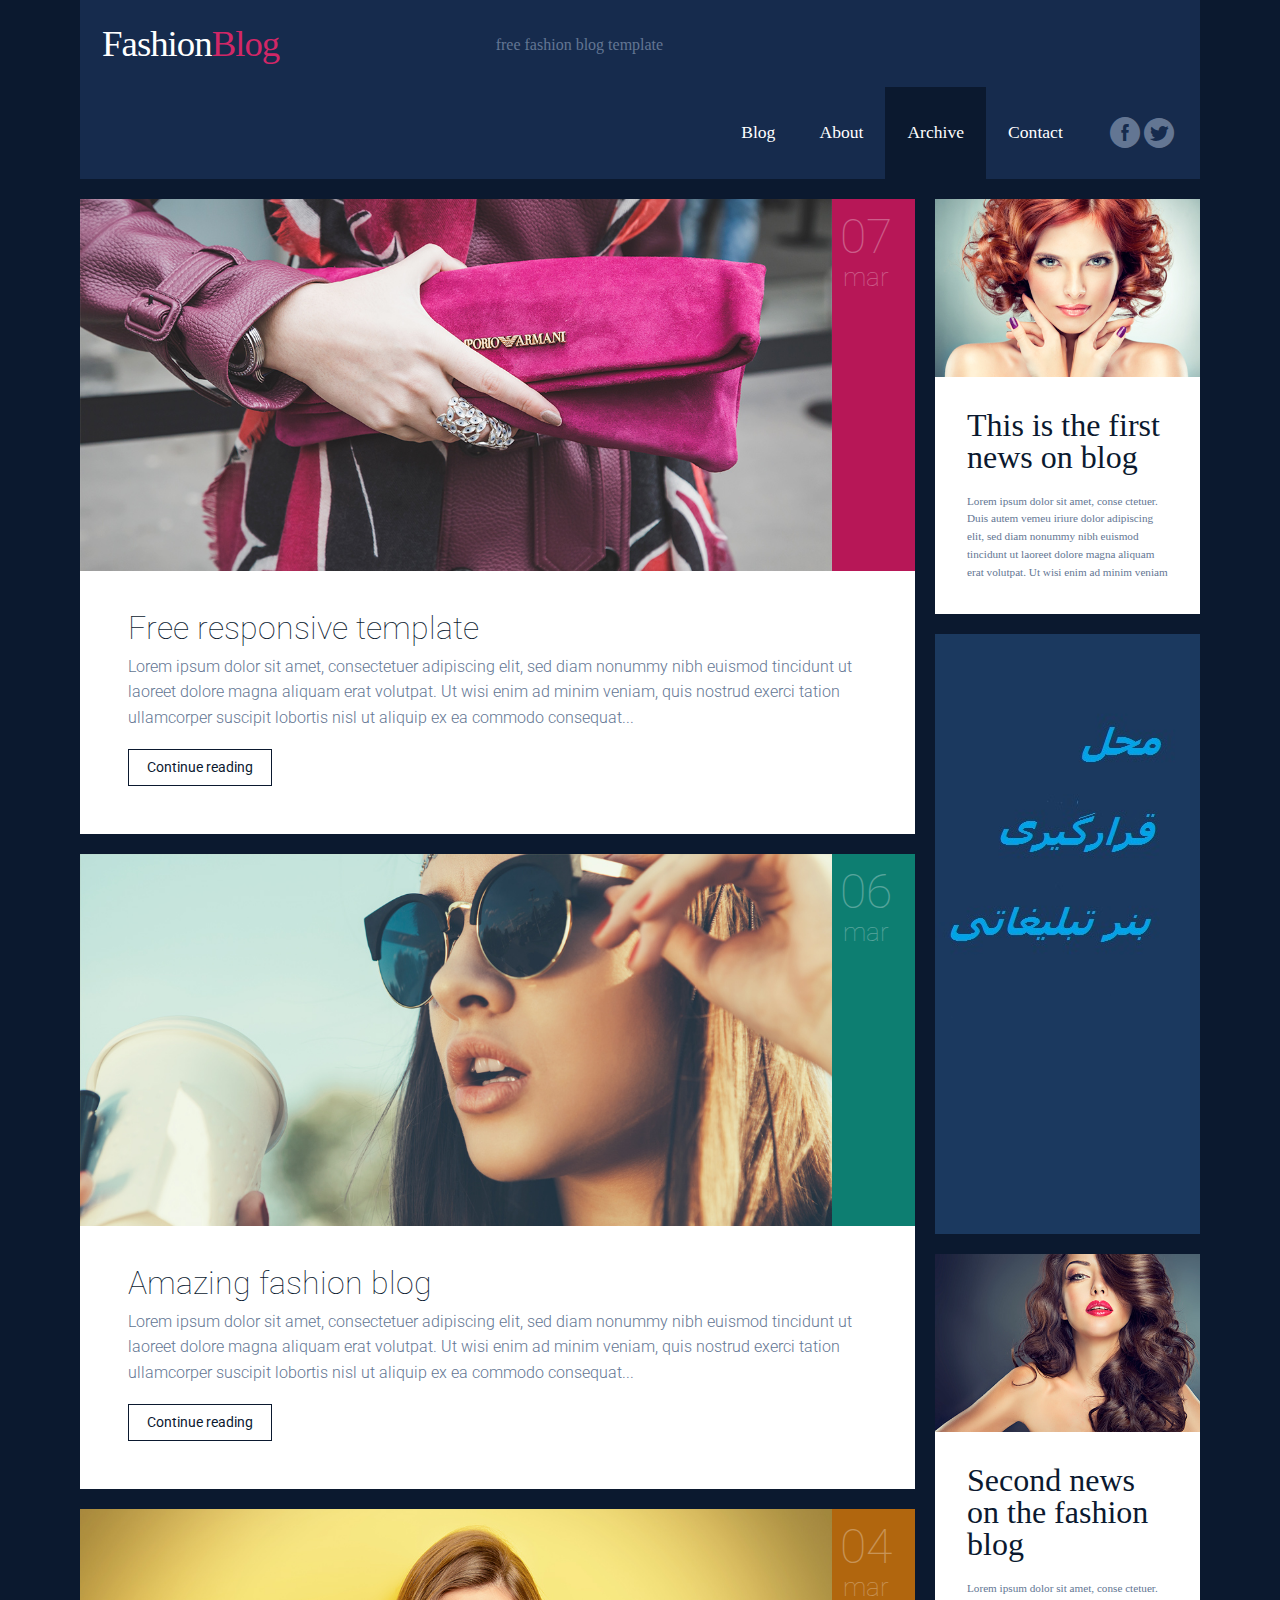
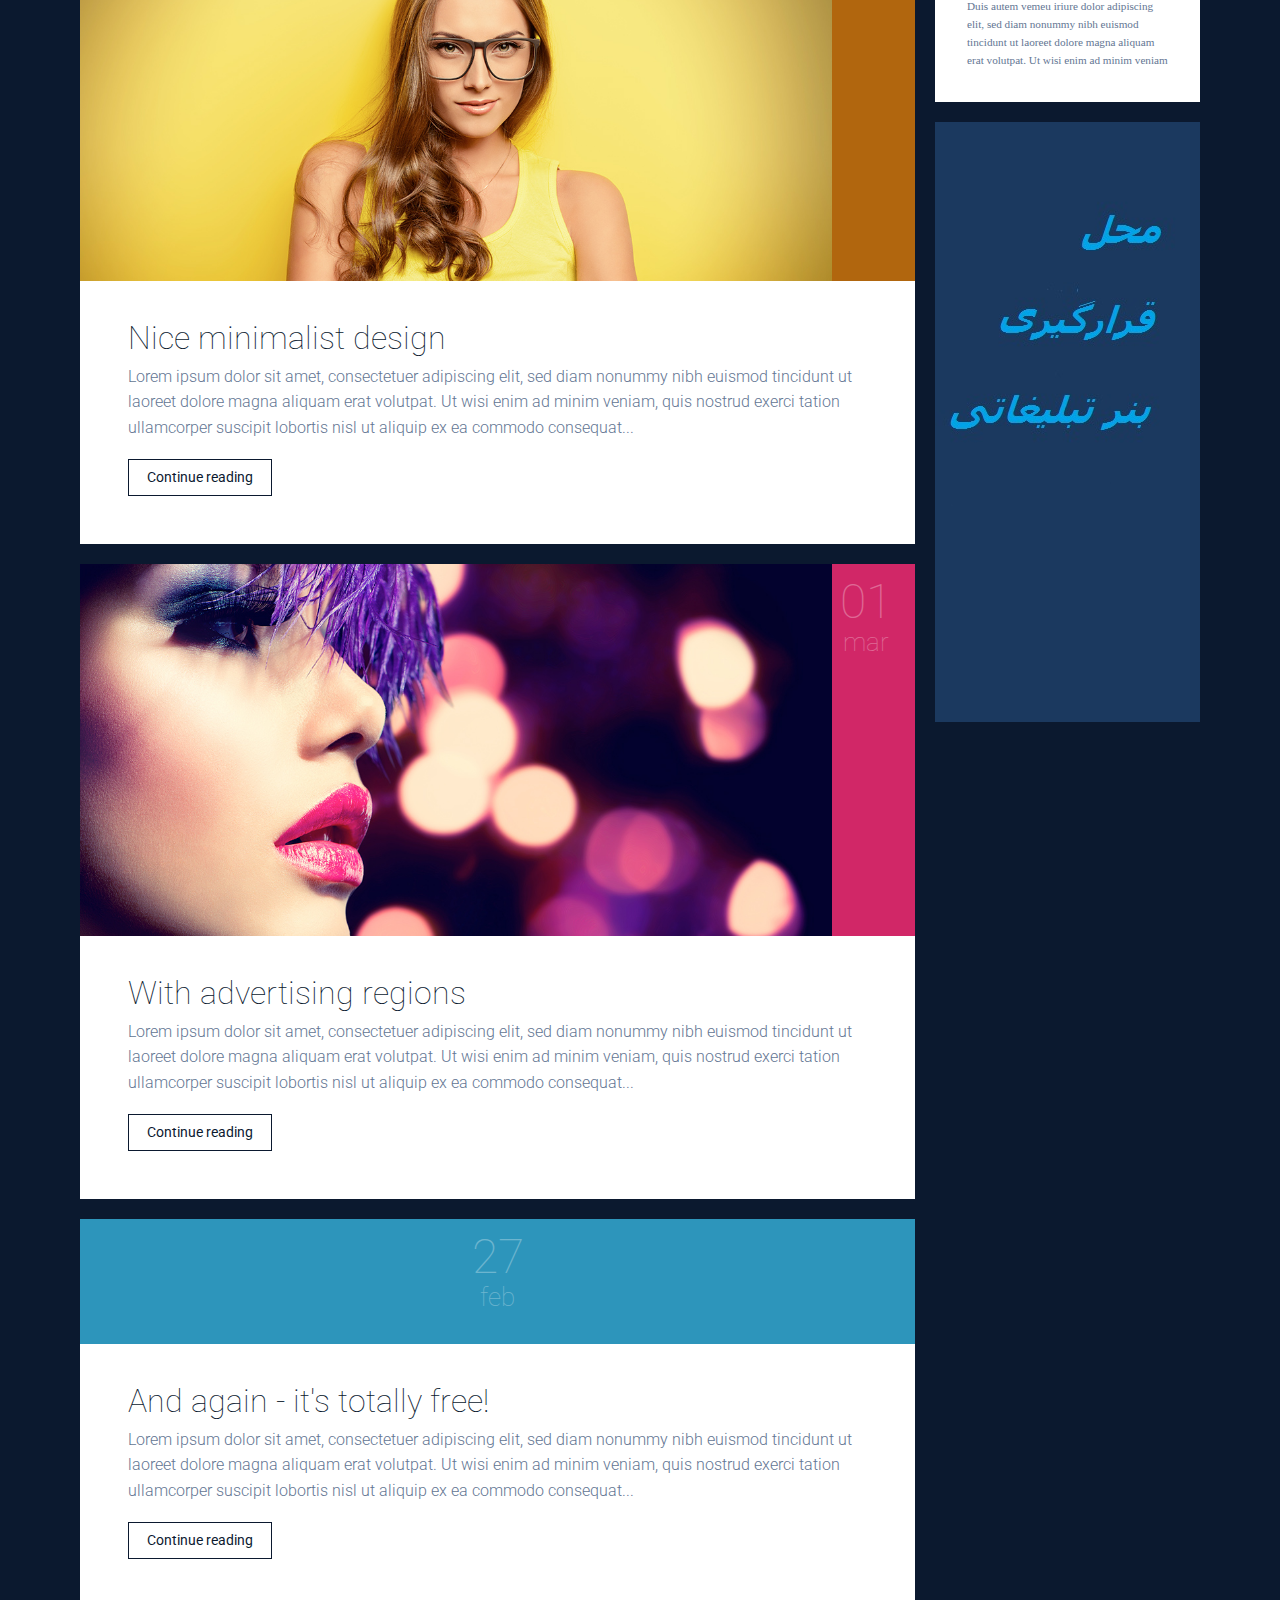
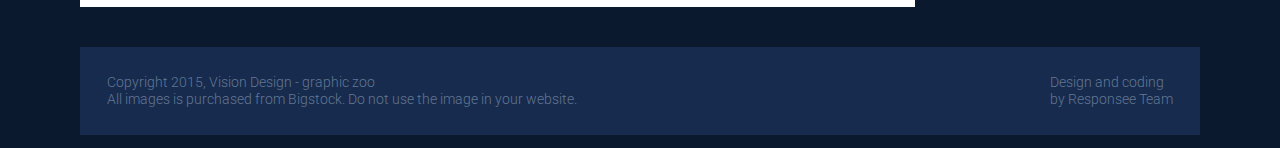
==== archive.html @ ba0a3de8 "commit" ====
<!DOCTYPE html>
<html lang="en-US">
   <head>
      <meta charset="UTF-8">
      <meta name="viewport" content="width=device-width" />
      <title>Fashion is our passion | Post Archive
      </title>
      <meta name="description" content="Download free amazing responsive Fashion Blog template."/>
      <meta name="keywords" content="free, responsive, blog, fashion"/>
      <link rel="stylesheet" href="css/components.css">
      <link rel="stylesheet" href="css/responsee.css">
      <!-- CUSTOM STYLE -->       
      <link href='http://fonts.googleapis.com/css?family=Roboto:400,100,300,700&subset=latin,latin-ext' rel='stylesheet' type='text/css'>
      <link rel="stylesheet" href="css/template-style.css">
      <script type="text/javascript" src="js/jquery-1.8.3.min.js"></script>
      <script type="text/javascript" src="js/jquery-ui.min.js"></script>    
      <script type="text/javascript" src="js/modernizr.js"></script>
      <script type="text/javascript" src="js/responsee.js"></script>         
      <!--[if lt IE 9]> 
      <script src="http://html5shiv.googlecode.com/svn/trunk/html5.js"></script> 
      <![endif]-->          
   </head>
   <body class="size-1140">
      <!-- TOP NAV WITH LOGO -->          
      <header class="margin-bottom">
         <div class="line">
            <nav>
               <div class="top-nav">
                  <p class="nav-text"></p>
                  <a class="logo" href="index.html">            
                  Fashion<span>Blog</span>
                  </a>            
                  <h1>free fashion blog template</h1>
                  <ul class="top-ul right">
                     <li>            
                        <a href="index.html">Blog</a>            
                     </li>
                     <li>            
                        <a href="about.html">About</a>            
                     </li>
                     <li>            
                        <a href="archive.html">Archive</a>            
                     </li>
                     <li>            
                        <a href="contact.html">Contact</a>            
                     </li>
                     <div class="social right">	           
                        <a target="_blank" href="https://www.facebook.com/myresponsee">
                        <i class="icon-facebook_circle icon2x"></i>
                        </a>          
                        <a target="_blank" href="https://twitter.com/MyResponsee">
                        <i class="icon-twitter_circle icon2x"></i>
                        </a>          
                     </div>
                  </ul>
               </div>
            </nav>
         </div>
      </header>
      <!-- MAIN SECTION -->                  
      <section id="article-section" class="line archive">
         <div class="margin">
            <!-- ARTICLES -->             
            <div class="s-12 l-9">
            
               <!-- ARTICLE 1 -->               
               <article class="margin-bottom">
                  <div class="post-1 line">
                     <!-- image -->                 
                     <div class="s-12 l-11 post-image">                   
                        <a href="post-1.html"><img src="img/post1-big.jpg" alt="Fashion"></a>              
                     </div>
                     <!-- date -->                 
                     <div class="s-12 l-1 post-date">
                        <p class="date">07</p>
                        <p class="month">mar</p>
                     </div>
                  </div>
                  <!-- text -->                 
                  <div class="post-text">
                     <a href="post-1.html">
                        <h2>Free responsive template</h2>
                     </a>
                     <p>
                        Lorem ipsum dolor sit amet, consectetuer adipiscing elit, sed diam nonummy nibh euismod tincidunt ut laoreet dolore magna 
                        aliquam erat volutpat. Ut wisi enim ad minim veniam, quis nostrud exerci tation ullamcorper suscipit lobortis nisl ut aliquip 
                        ex ea commodo consequat...
                     </p>
                     <a class="continue-reading" href="post-1.html">Continue reading</a>
                  </div>
               </article>
               
               <!-- ARTICLE 2 -->               
               <article class="margin-bottom">
                  <div class="post-2 line">
                     <!-- image -->                 
                     <div class="s-12 l-11 post-image">                   
                        <a href="post-2.html"><img src="img/post2-big.jpg" alt="Fashion"></a>              
                     </div>
                     <!-- date -->                 
                     <div class="s-12 l-1 post-date">
                        <p class="date">06</p>
                        <p class="month">mar</p>
                     </div>
                  </div>
                  <!-- text -->                 
                  <div class="post-text">
                     <a href="post-2.html">
                        <h2>Amazing fashion blog</h2>
                     </a>
                     <p>
                        Lorem ipsum dolor sit amet, consectetuer adipiscing elit, sed diam nonummy nibh euismod tincidunt ut laoreet dolore magna 
                        aliquam erat volutpat. Ut wisi enim ad minim veniam, quis nostrud exerci tation ullamcorper suscipit lobortis nisl ut aliquip 
                        ex ea commodo consequat... 
                     </p>
                     <a class="continue-reading" href="post-2.html">Continue reading</a>
                  </div>
               </article>
               
               <!-- ARTICLE 3 -->               
               <article class="margin-bottom">
                  <div class="post-3 line">
                     <!-- image -->                 
                     <div class="s-12 l-11 post-image">                   
                        <a href="post-3.html"><img src="img/post3-big.jpg" alt="Fashion"></a>              
                     </div>
                     <!-- date -->                 
                     <div class="s-12 l-1 post-date">
                        <p class="date">04</p>
                        <p class="month">mar</p>
                     </div>
                  </div>
                  <!-- text -->                 
                  <div class="post-text">
                     <a href="post-3.html">
                        <h2>Nice minimalist design</h2>
                     </a>
                     <p>
                        Lorem ipsum dolor sit amet, consectetuer adipiscing elit, sed diam nonummy nibh euismod tincidunt ut laoreet dolore magna 
                        aliquam erat volutpat. Ut wisi enim ad minim veniam, quis nostrud exerci tation ullamcorper suscipit lobortis nisl ut aliquip 
                        ex ea commodo consequat...
                     </p>
                     <a class="continue-reading" href="post-3.html">Continue reading</a>
                  </div>
               </article>
               
               <!-- ARTICLE 4 -->               
               <article class="margin-bottom">
                  <div class="post-4 line">
                     <!-- image -->                 
                     <div class="s-12 l-11 post-image">                   
                        <a href="post-4.html"><img src="img/post4-big.jpg" alt="Fashion"></a>              
                     </div>
                     <!-- date -->                 
                     <div class="s-12 l-1 post-date">
                        <p class="date">01</p>
                        <p class="month">mar</p>
                     </div>
                  </div>
                  <!-- text -->                 
                  <div class="post-text">
                     <a href="post-4.html">
                        <h2>With advertising regions</h2>
                     </a>
                     <p>
                        Lorem ipsum dolor sit amet, consectetuer adipiscing elit, sed diam nonummy nibh euismod tincidunt ut laoreet dolore magna 
                        aliquam erat volutpat. Ut wisi enim ad minim veniam, quis nostrud exerci tation ullamcorper suscipit lobortis nisl ut aliquip 
                        ex ea commodo consequat...
                     </p>
                     <a class="continue-reading" href="post-4.html">Continue reading</a>
                  </div>
               </article>
               
               <!-- ARTICLE 5 -->               
               <article class="margin-bottom">
                  <div class="post-5 line">
                     <!-- date -->                 
                     <div class="s-12 post-date">
                        <p class="date">27</p>
                        <p class="month">feb</p>
                     </div>
                  </div>
                  <!-- text -->                 
                  <div class="post-text">
                     <a href="post-5.html">
                        <h2>And again - it's totally free!</h2>
                     </a>
                     <p>
                        Lorem ipsum dolor sit amet, consectetuer adipiscing elit, sed diam nonummy nibh euismod tincidunt ut laoreet dolore magna 
                        aliquam erat volutpat. Ut wisi enim ad minim veniam, quis nostrud exerci tation ullamcorper suscipit lobortis nisl ut aliquip 
                        ex ea commodo consequat...
                     </p>
                     <a class="continue-reading" href="post-5.html">Continue reading</a>
                  </div>
               </article>
            </div>
            <!-- SIDEBAR -->             
            <div class="s-12 l-3">
               <aside>
                  <!-- NEWS 1 -->           
                  <img src="img/news1.jpg" alt="News 1">          
                  <div class="aside-block margin-bottom">
                     <h3>This is the first news on blog</h3>
                     <p>Lorem ipsum dolor sit amet, conse ctetuer. Duis autem vemeu iriure dolor adipiscing elit, sed diam nonummy nibh euismod tincidunt ut laoreet dolore magna aliquam erat volutpat. Ut wisi enim ad minim veniam</p>
                  </div>
                  <!-- AD REGION -->         
                  <div class="advertising margin-bottom">
                     <img src="img/banner.jpg" alt="ad banner">          
                  </div>
                  <!-- NEWS 2 -->           
                  <img src="img/news2.jpg" alt="News 2">          
                  <div class="aside-block margin-bottom">
                     <h3>Second news on the fashion blog</h3>
                     <p>Lorem ipsum dolor sit amet, conse ctetuer. Duis autem vemeu iriure dolor adipiscing elit, sed diam nonummy nibh euismod tincidunt ut laoreet dolore magna aliquam erat volutpat. Ut wisi enim ad minim veniam</p>
                  </div>
                  <!-- AD REGION -->         
                  <div class="advertising margin-bottom">
                     <img src="img/banner.jpg" alt="ad banner">          
                  </div>
               </aside>
            </div>
         </div>
      </section>
      <!-- FOOTER -->       
      <div class="line">
         <footer>
            <div class="s-12 l-8">
               <p>
                  Copyright 2015, Vision Design - graphic zoo<br>
                  All images is purchased from Bigstock. Do not use the image in your website.
               </p>
            </div>
            <div class="s-12 l-4">		                            
               <a class="right" href="http://www.myresponsee.com" title="Responsive framework">Design and coding<br>
               by Responsee Team
               </a>                       
            </div>
         </footer>
      </div>
   </body>
</html>
---- css/components.css ----
/* Custom forms */
form.customform input, form.customform select, form.customform textarea, form.customform button {
 font-size:0.9em;
 font-family:inherit;
 margin-bottom:1.25em;
} 
form.customform input, form.customform select {height: 2.7em;}
form.customform input, form.customform textarea, form.customform select { 
 background: none repeat scroll 0 0 #F5F5F5;
 transition: background 0.20s linear 0s;
 -o-transition: background 0.20s linear 0s;
 -ms-transition: background 0.20s linear 0s;
 -moz-transition: background 0.20s linear 0s;
 -webkit-transition: background 0.20s linear 0s;
}
form.customform input:hover, form.customform textarea:hover, form.customform select:hover, form.customform input:focus, form.customform textarea:focus, form.customform select:focus {background: none repeat scroll 0 0 #fff;}
form.customform input, form.customform textarea, form.customform select {
 background: none repeat scroll 0 0 #F5F5F5;
 border: 1px solid #E0E0E0;
 padding: 0.625em;
 width: 100%;
}
form.customform input[type="file"] {
 border: 1px solid #E0E0E0;
 height: auto;
 max-height: 2.7em;
 min-height: 2.7em;
 padding: 0.4em;
 width: 100%;
}
form.customform input[type="radio"], form.customform input[type="checkbox"] {
 margin-right: 0.625em;
 width:auto;
 padding:0;
 height:auto;
}
form.customform option {padding: 0.625em;}
form.customform select[multiple="multiple"] {height: auto;}
form.customform button {
 width: 100%;
 background: none repeat scroll 0 0 #444444;
 border: 0 none;
 color: #FFFFFF;
 height: 2.7em;
 padding: 0.625em;
 cursor:pointer;
 width: 100%;
 transition: background 0.20s linear 0s;
 -o-transition: background 0.20s linear 0s;
 -ms-transition: background 0.20s linear 0s;
 -moz-transition: background 0.20s linear 0s;
 -webkit-transition: background 0.20s linear 0s;
}	
form.customform button:hover {background: none repeat scroll 0 0 #666666;}
/* Icon font - MFG labs */
@font-face {
  font-family: 'mfg';
    src: url('../font/mfglabsiconset-webfont.eot');
    src: url('../font/mfglabsiconset-webfont.svg#mfg_labs_iconsetregular') format('svg'),
   		   url('../font/mfglabsiconset-webfont.eot?#iefix') format('embedded-opentype'),
         url('../font/mfglabsiconset-webfont.woff') format('woff'),
         url('../font/mfglabsiconset-webfont.ttf') format('truetype');
    font-weight: normal;
    font-style: normal;
}
i, .icon {
  font-family: 'mfg';
  font-size: 1em;
  font-style: normal;
  font-weight: normal;
  color:#e3e3e3;
}
.icon2x {font-size: 2em;}
.icon3x {font-size: 3em;}
.gradient {
  color: #999999;
  text-shadow: 1px 1px 1px rgba(27, 27, 27, 0.19);
  transition: all 0.1s ease-in-out 0s;
}
.gradient:hover, .gradient .current {
  color: #EEEEEE;
  text-shadow: 0 0 3px rgba(255, 255, 255, 0.25);
}
.icon-cloud:before { content: "\2601"; }
.icon-at:before { content: "\0040"; }
.icon-plus:before { content: "\002B"; }
.icon-minus:before { content: "\2212"; }
.icon-arrow_up:before { content: "\2191"; }
.icon-arrow_down:before { content: "\2193"; }
.icon-arrow_right:before { content: "\2192"; }
.icon-arrow_left:before { content: "\2190"; }
.icon-chevron_down:before { content: "\f004"; }
.icon-chevron_up:before { content: "\f005"; }
.icon-chevron_right:before { content: "\f006"; }
.icon-chevron_left:before { content: "\f007"; }
.icon-reorder:before { content: "\f008"; }
.icon-list:before { content: "\f009"; }
.icon-reorder_square:before { content: "\f00a"; }
.icon-reorder_square_line:before { content: "\f00b"; }
.icon-coverflow:before { content: "\f00c"; }
.icon-coverflow_line:before { content: "\f00d"; }
.icon-pause:before { content: "\f00e"; }
.icon-play:before { content: "\f00f"; }
.icon-step_forward:before { content: "\f010"; }
.icon-step_backward:before { content: "\f011"; }
.icon-fast_forward:before { content: "\f012"; }
.icon-fast_backward:before { content: "\f013"; }
.icon-cloud_upload:before { content: "\f014"; }
.icon-cloud_download:before { content: "\f015"; }
.icon-data_science:before { content: "\f016"; }
.icon-data_science_black:before { content: "\f017"; }
.icon-globe:before { content: "\f018"; }
.icon-globe_black:before { content: "\f019"; }
.icon-math_ico:before { content: "\f01a"; }
.icon-math:before { content: "\f01b"; }
.icon-math_black:before { content: "\f01c"; }
.icon-paperplane_ico:before { content: "\f01d"; }
.icon-paperplane:before { content: "\f01e"; }
.icon-paperplane_black:before { content: "\f01f"; }
.icon-color_balance:before { content: "\f020"; }
.icon-star:before { content: "\2605"; }
.icon-star_half:before { content: "\f022"; }
.icon-star_empty:before { content: "\2606"; }
.icon-star_half_empty:before { content: "\f024"; }
.icon-reload:before { content: "\f025"; }
.icon-heart:before { content: "\2665"; }
.icon-heart_broken:before { content: "\f028"; }
.icon-hashtag:before { content: "\f029"; }
.icon-reply:before { content: "\f02a"; }
.icon-retweet:before { content: "\f02b"; }
.icon-signin:before { content: "\f02c"; }
.icon-signout:before { content: "\f02d"; }
.icon-download:before { content: "\f02e"; }
.icon-upload:before { content: "\f02f"; }
.icon-placepin:before { content: "\f031"; }
.icon-display_screen:before { content: "\f032"; }
.icon-tablet:before { content: "\f033"; }
.icon-smartphone:before { content: "\f034"; }
.icon-connected_object:before { content: "\f035"; }
.icon-lock:before { content: "\F512"; }
.icon-unlock:before { content: "\F513"; }
.icon-camera:before { content: "\F4F7"; }
.icon-isight:before { content: "\f039"; }
.icon-video_camera:before { content: "\f03a"; }
.icon-random:before { content: "\f03b"; }
.icon-message:before { content: "\F4AC"; }
.icon-discussion:before { content: "\f03d"; }
.icon-calendar:before { content: "\F4C5"; }
.icon-ringbell:before { content: "\f03f"; }
.icon-movie:before { content: "\f040"; }
.icon-mail:before { content: "\2709"; }
.icon-pen:before { content: "\270F"; }
.icon-settings:before { content: "\9881"; }
.icon-measure:before { content: "\f044"; }
.icon-vector:before { content: "\f045"; }
.icon-vector_pen:before { content: "\2712"; }
.icon-mute_on:before { content: "\f047"; }
.icon-mute_off:before { content: "\f048"; }
.icon-home:before { content: "\2302"; }
.icon-sheet:before { content: "\f04a"; }
.icon-arrow_big_right:before { content: "\21C9"; }
.icon-arrow_big_left:before { content: "\21C7"; }
.icon-arrow_big_down:before { content: "\21CA"; }
.icon-arrow_big_up:before { content: "\21C8"; }
.icon-dribbble_circle:before { content: "\f04f"; }
.icon-dribbble:before { content: "\f050"; }
.icon-facebook_circle:before { content: "\f051"; }
.icon-facebook:before { content: "\f052"; }
.icon-git_circle_alt:before { content: "\f053"; }
.icon-git_circle:before { content: "\f054"; }
.icon-git:before { content: "\f055"; }
.icon-octopus:before { content: "\f056"; }
.icon-twitter_circle:before { content: "\f057"; }
.icon-twitter:before { content: "\f058"; }
.icon-google_plus_circle:before { content: "\f059"; }
.icon-google_plus:before { content: "\f05a"; }
.icon-linked_in_circle:before { content: "\f05b"; }
.icon-linked_in:before { content: "\f05c"; }
.icon-instagram:before { content: "\f05d"; }
.icon-instagram_circle:before { content: "\f05e"; }
.icon-mfg_icon:before { content: "\f05f"; }
.icon-xing:before { content: "\F532"; }
.icon-xing_circle:before { content: "\F533"; }
.icon-mfg_icon_circle:before { content: "\f060"; }
.icon-user:before { content: "\f061"; }
.icon-user_male:before { content: "\f062"; }
.icon-user_female:before { content: "\f063"; }
.icon-users:before { content: "\f064"; }
.icon-file_open:before { content: "\F4C2"; }
.icon-file_close:before { content: "\f067"; }
.icon-file_alt:before { content: "\f068"; }
.icon-file_close_alt:before { content: "\f069"; }
.icon-attachment:before { content: "\f06a"; }
.icon-check:before { content: "\2713"; }
.icon-cross_mark:before { content: "\274C"; }
.icon-cancel_circle:before { content: "\F06E"; }
.icon-check_circle:before { content: "\f06d"; }
.icon-magnifying:before { content: "\F50D"; }
.icon-inbox:before { content: "\f070"; }
.icon-clock:before { content: "\23F2"; }
.icon-stopwatch:before { content: "\23F1"; }
.icon-hourglass:before { content: "\231B"; }
.icon-trophy:before { content: "\f074"; }
.icon-unlock_alt:before { content: "\F075"; }
.icon-lock_alt:before { content: "\F510"; }
.icon-arrow_doubled_right:before { content: "\21D2"; }
.icon-arrow_doubled_left:before { content: "\21D0"; }
.icon-arrow_doubled_down:before { content: "\21D3"; }
.icon-arrow_doubled_up:before { content: "\21D1"; }
.icon-link:before { content: "\f07B"; }
.icon-warning:before { content: "\2757"; }
.icon-warning_alt:before { content: "\2755"; }
.icon-magnifying_plus:before { content: "\f07E"; }
.icon-magnifying_minus:before { content: "\f07F"; }
.icon-white_question:before { content: "\2754"; }
.icon-black_question:before { content: "\2753"; }
.icon-stop:before { content: "\f080"; }
.icon-share:before { content: "\f081"; }
.icon-eye:before { content: "\f082"; }
.icon-trash_can:before { content: "\f083"; }
.icon-hard_drive:before { content: "\f084"; }
.icon-information_black:before { content: "\f085"; }
.icon-information_white:before { content: "\f086"; }
.icon-printer:before { content: "\f087"; }
.icon-letter:before { content: "\f088"; }
.icon-soundcloud:before { content: "\f089"; }
.icon-soundcloud_circle:before { content: "\f08A"; }
.icon-anchor:before { content: "\2693"; }
.icon-female_sign:before { content: "\2640"; }
.icon-male_sign:before { content: "\2642"; }
.icon-joystick:before { content: "\F514"; }
.icon-high_voltage:before { content: "\26A1"; }
.icon-fire:before { content: "\F525"; }
.icon-newspaper:before { content: "\F4F0"; }
.icon-chart:before { content: "\F526"; }
.icon-spread:before { content: "\F527"; }
.icon-spinner_1:before { content: "\F528"; }
.icon-spinner_2:before { content: "\F529"; }
.icon-chart_alt:before { content: "\F530"; }
.icon-label:before { content: "\F531"; }
.icon-brush:before { content: "\E000"; }
.icon-refresh:before { content: "\E001"; }
.icon-node:before { content: "\E002"; }
.icon-node_2:before { content: "\E003"; }
.icon-node_3:before { content: "\E004"; }
.icon-link_2_nodes:before { content: "\E005"; }
.icon-link_3_nodes:before { content: "\E006"; }
.icon-link_loop_nodes:before { content: "\E007"; }
.icon-node_size:before { content: "\E008"; }
.icon-node_color:before { content: "\E009"; }
.icon-layout_directed:before { content: "\E010"; }
.icon-layout_radial:before { content: "\E011"; }
.icon-layout_hierarchical:before { content: "\E012"; }
.icon-node_link_direction:before { content: "\E013"; }
.icon-node_link_short_path:before { content: "\E014"; }
.icon-node_cluster:before { content: "\E015"; }
.icon-display_graph:before { content: "\E016"; }
.icon-node_link_weight:before { content: "\E017"; }
.icon-more_node_links:before { content: "\E018"; }
.icon-node_shape:before { content: "\E00A"; }
.icon-node_icon:before { content: "\E00B"; }
.icon-node_text:before { content: "\E00C"; }
.icon-node_link_text:before { content: "\E00D"; }
.icon-node_link_color:before { content: "\E00E"; }
.icon-node_link_shape:before { content: "\E00F"; }
.icon-credit_card:before { content: "\F4B3"; }
.icon-disconnect:before { content: "\F534"; }
.icon-graph:before { content: "\F535"; }
.icon-new_user:before { content: "\F536"; }
---- css/responsee.css ----
/*
 * Responsee CSS - v2.2 - 2015-03-08
 * http://www.myresponsee.com
 * Copyright 2015, Vision Design - graphic zoo
 * Free to use under the MIT license.
*/

* {  
  -webkit-box-sizing:border-box;
	-moz-box-sizing:border-box;
	box-sizing:border-box;
	margin:0;	
  }
body {
	background:none repeat scroll 0 0 #d3d3d3;
	font-size:100%;
	margin:0;
  font-family:"Open Sans",Arial,sans-serif;
  color:#444;
  }
h1, h2, h3, h4, h5, h6 {
  color:#444;
  font-weight: normal;
  margin:0.2em 0 0.2em 0;    
}
h1 {font-size:2.4em;}
h2 {font-size:2em;}  
h3 {font-size:1.6em;}  
h4 {font-size:1.2em;}  
h5 {font-size:1em;}  
h6 {font-size:0.9em;}    
a, a:link, a:visited, a:hover, a:active {
	text-decoration:none;
  color:#444;
	}
img {
  border:0;
	height:auto;
	width:100%;
	}
table {
	background:none repeat scroll 0 0 #fff;
	border:1px solid #D0D0D0;
	border-collapse:collapse;
	border-spacing:0;
	text-align:left;
	width:100%;
	}
table tr td, table tr th {padding:0.625em;}
table tfoot, table thead {background:none repeat scroll 0 0 #e0e0e0;}
table tr:nth-of-type(2n) {background:none repeat scroll 0 0 #e0e0e0;}
th {border-right:1px solid #fff;}
td {border-right:1px solid #e0e0e0;}
.size-960 .line {
  margin:0 auto;
  max-width:60em;
  padding:0 0.625em;
}
.size-1140 .line {
  margin:0 auto;
  max-width:71.25em;
  padding:0 0.625em;
}
.size-960.align-content-left .line,.size-1140.align-content-left .line {margin-left:0;}
form {line-height:1.4em;}
nav {
  display:block;
  width:100%;
  background:#262626;
}
.line:after,nav:after,.center:after,.box:after {
  clear:both;
  content:".";
  display:block;
  height:0;
  line-height:0;
  visibility:hidden;
}
.top-nav ul {padding:0;}
.top-nav ul ul {
  position:absolute;
  background:#262626;
}
.top-nav li {
  float:left;
  list-style:none outside none;
  cursor:pointer;
}
.top-nav li a {
  padding:1.25em;
  display:block;
  color:#fff; 
}
.top-nav li ul li a {
  background:none repeat scroll 0 0 #222;
  min-width:100%;
  padding:0.625em;
}
.top-nav li a:hover, .aside-nav li a:hover {background:#999;}
.top-nav li ul {display:none;}
.top-nav li ul li {
  float:none;
  list-style:none outside none;
  min-width:100%;
  padding:0;
}
.top-nav li ul li ul li {
  float:none;
  list-style:none outside none;
  min-width:100%;
  padding:0;
}
.count-number {
  background:none repeat scroll 0 0 #777;
  -webkit-border-radius:10em;
  -moz-border-radius:10em;
  border-radius:10em;
  display:inline-block;
  font-size:0.7em;
  line-height:1.8em;
  margin-left:0.3125em;
  text-align:center;
  width:1.8em;  
  color:#fff; 
  margin-bottom:-0.3125em; 
}
ul.chevron .count-number {display:none;}
ul.chevron .submenu > a:after, ul.chevron .sub-submenu > a:after,ul.chevron .aside-submenu > a:after, ul.chevron .aside-sub-submenu > a:after {
  content:"\f004";
  display:inline-block;
  font-family:mfg;
  font-size:0.7em;
  margin:0 0.625em;
}
.top-nav .active-item a {background:none repeat scroll 0 0 #999;}
.aside-nav > ul > li.active-item > a:link, .aside-nav > ul > li.active-item > a:visited {
  background:none repeat scroll 0 0 #999;
  color:#fff;
} 
@media screen and (min-width:801px) {
  .aside-nav .count-number {
	 margin-left:-1.25em;	
	 float:right;	
  }
  .top-nav li:hover > ul {
	 display:block;
	 z-index:10;
  }  
.top-nav li:hover > ul ul {
    left:100%;
    margin:-2.5em 0;
    width:100%;
  } 
}
.nav-text {display:none;}
.aside-nav li li a, .aside-nav li li.active-item a, .aside-nav li li.aside-sub-submenu li a, 
.aside-nav > ul > li > a, .aside-nav > ul > li.active-item > a:link, .aside-nav > ul > li.active-item > a:visited, .aside-nav li > ul,
.top-nav .active-item a, .top-nav li a, .aside-nav li a, .top-nav li ul li a, .top-nav li a,.top-nav li a, .top-nav li ul li a, .top-nav li ul li ul li a {
  transition:background 0.20s linear 0s;
  -o-transition:background 0.20s linear 0s;
  -ms-transition:background 0.20s linear 0s;
  -moz-transition:background 0.20s linear 0s;
  -webkit-transition:background 0.20s linear 0s;
}
.aside-nav ul {
  background:#e8e8e8; 
  padding:0;
}
.aside-nav li {
  list-style:none outside none;
  cursor:pointer;
}
.aside-nav li a {
  display:block;
  padding:1.25em;
  border-bottom:1px solid #d2d2d2; 
}
.aside-nav > ul > li:last-child a {border-bottom:0 none;}
.aside-nav li > ul {
  height:0;
  display:block;
  position:relative;
  background:#f4f4f4;
  border-left:solid 1px #f2f2f2;
  border-right:solid 1px #f2f2f2;
  overflow:hidden;
}
.aside-nav li ul ul {
  border:0;
  background:#fff;
}
.aside-nav ul ul a {padding:0.625em 1.25em;}
.aside-nav li a:link, .aside-nav li a:visited {color:#333;}
.aside-nav li li a:hover, .aside-nav li li.active-item > a, .aside-nav li li.aside-sub-submenu li a:hover {
  color:#999;
  background:none;
}
.aside-nav > ul > li > a:hover {color:#fff;}
.aside-nav li li a:hover:before, .aside-nav li li.active-item a:before {
  content:"\f006";
  display:inline-block;
  font-family:"mfg";
  font-size:0.6em;
  margin:0 0.625em 0 -1.25em;
  width:0.625em;
}
.aside-nav li li a:link, .aside-nav li li a:visited {background:none;}
.aside-nav .show-aside-ul, .aside-nav .active-aside-item  {
  display:block;  
  height:auto;
}
.padding {
  display:list-item;
  list-style:none outside none;
  padding:10px;
}
.margin {margin:0 -0.625em;}
.line {clear:left;}
.line .line {padding:0;}
.hide-l {display:none;}
.box {
  background:none repeat scroll 0 0 #fff;
  display:block;
  padding:1.25em;
  width:100%;
}
.margin-bottom {margin-bottom:1.25em;}
.s-1, .s-2,.s-five,.s-3, .s-4, .s-5, .s-6, .s-7, .s-8, .s-9, .s-10, .s-11, .s-12, .l-1, .l-2, .l-five, .l-3, .l-4, .l-5, .l-6, .l-7, .l-8, .l-9, .l-10, .l-11, .l-12 {
  float:left;
  position:relative;
} 
.s-1 {width:8.3333%;}
.s-2 {width:16.6666%;}
.s-five {width:16.6666%;}
.s-3 {width:25%;}
.s-4 {width:33.3333%;}
.s-5 {width:41.6666%;}
.s-6 {width:50%;}
.s-7 {width:58.3333%;}
.s-8 {width:66.6666%;}
.s-9 {width:75%;}
.s-10 {width:83.3333%;}
.s-11 {width:90%;}
.s-12 {width:100%;}
.margin > .s-1,.margin > .s-2,.margin > .s-five,.margin > .s-3,.margin > .s-4,.margin > .s-5,.margin > .s-6,.margin > .s-7,.margin > .s-8,.margin > .s-9,.margin > .s-10,.margin > .s-11,.margin > .s-12,
.margin > .l-1,.margin > .l-2,.margin > .l-five,.margin > .l-3,.margin > .l-4,.margin > .l-5,.margin > .l-6,.margin > .l-7,.margin > .l-8,.margin > .l-9,.margin > .l-10,.margin > .l-11,.margin > .l-12 {padding:0 0.625em;}
.margin > .s-1 {width:8.3333%;}
.margin > .s-2 {width:16.6666%;}
.margin > .s-five {width:20%;}
.margin > .s-3 {width:25%;}
.margin > .s-4 {width:33.3333%;}
.margin > .s-5 {width:41.6666%;}
.margin > .s-6 {width:50%;}
.margin > .s-7 {width:58.3333%;}
.margin > .s-8 {width:66.6666%;}
.margin > .s-9 {width:75%;}
.margin > .s-10 {width:83.3333%;}
.margin > .s-11 {width:90%;}
.margin > .s-12 {width:100%;}
.l-1 {width:8.3333%;}
.l-2 {width:16.6666%;}
.l-five {width:20%;}
.l-3 {width:25%;}
.l-4 {width:33.3333%;}
.l-5 {width:41.6666%;}
.l-6 {width:50%;}
.l-7 {width:58.3333%;}
.l-8 {width:66.6666%;}
.l-9 {width:75%;}
.l-10 {width:83.3333%;}
.l-11 {width:90%;}
.l-12 {clear:left;width:100%;}
.margin > .l-1 {width:8.3333%;}
.margin > .l-2 {width:16.6666%;}
.margin > .l-five {width:20%;}
.margin > .l-3 {width:25%;}
.margin > .l-4 {width:33.3333%;}
.margin > .l-5 {width:41.6666%;}
.margin > .l-6 {width:50%;}
.margin > .l-7 {width:58.3333%;}
.margin > .l-8 {width:66.6666%;}
.margin > .l-9 {width:75%;}
.margin > .l-10 {width:83.3333%;}
.margin > .l-11 {width:90%;}
.margin > .l-12 {width:100%;}
.right {float:right;} 
@media screen and (max-width:800px) {
.size-960 {max-width:800px;}
.size-1140 {max-width:800px;}
.hide-l {display:block;}
.hide-s {display:none;}
nav {
  display:block;
  cursor:pointer;
  line-height:3em;
}
.top-nav li a {background:none repeat scroll 0 0 #4a4a4a;}
.top-nav > ul {
  height:0;
  max-width:100%;
  overflow:hidden;
  position:relative;
  z-index:999;
}
.top-nav > ul.show-menu {height:auto;}
.top-nav ul ul {
  left:0;
  margin-top:0;
  position:relative;
  right:0;
} 
.top-nav li ul li a {min-width:100%;}
.top-nav li {
  float:none;
  list-style:none outside none;
  padding:0;
}
.top-nav li a {
  border-top:1px solid #333;
  color:#fff;
  display:block;
  padding:0.625em;
  text-decoration:none;
}
.top-nav li ul li a {border-top:1px solid #878787;}
.top-nav li ul li ul li a {border-top:1px solid #989898;}
.top-nav li a:hover {
  background:none repeat scroll 0 0 #8b8b8b;
  color:#fff;
}
.top-nav li ul,.top-nav li ul li ul {
  display:block;  
  overflow:hidden; 
  height:0;   
} 
.top-nav > ul ul.show-ul {
  display:block;
  height:auto;  
}
.top-nav li ul li a {
  background:none repeat scroll 0 0 #9d9d9d;
  padding:0.625em;
}
.top-nav li ul li ul li a {
  background:none repeat scroll 0 0 #d7d7d7;
  color:#222;
}
.nav-text {
  color:#fff;
  display:block;
  font-size:1.2em;
  line-height:3em;
  margin-right:0.625em;
  max-width:100%;
  text-align:right;
  vertical-align:middle;
}
.nav-text:after {
  content:"\f008";
  font-family:"mfg";
  font-size:1.1em;
  margin-left:0.5em;
  text-align:right;
}
.count-number {margin-right:-1.25em;} 
.l-1 {width:8.3333%;}
.l-2 {width:16.6666%;}
.l-five {width:20%;}
.l-3 {width:25%;}
.l-4 {width:33.3333%;}
.l-5 {width:41.6666%;}
.l-6 {width:50%;}
.l-7 {width:58.3333%;}
.l-8 {width:66.6666%;}
.l-9 {width:75%;}
.l-10 {width:83.3333%;}
.l-11 {width:90%;}
.l-12 {width:100%;}
.margin > .l-1 {width:8.3333%;}
.margin > .l-2 {width:16.6666%;}
.margin > .l-five {width:20%;}
.margin > .l-3 {width:25%;}
.margin > .l-4 {width:33.3333%;}
.margin > .l-5 {width:41.6666%;}
.margin > .l-6 {width:50%;}
.margin > .l-7 {width:58.3333%;}
.margin > .l-8 {width:66.6666%;}
.margin > .l-9 {width:75%;}
.margin > .l-10 {width:83.3333%;}
.margin > .l-11 {width:90%;}
.margin > .l-12 {width:100%;}
.s-1 {width:8.3333%;}
.s-2 {width:16.6666%;}
.s-five {width:20%;}
.s-3 {width:25%;}
.s-4 {width:33.3333%;}
.s-5 {width:41.6666%;}
.s-6 {width:50%;}
.s-7 {width:58.3333%;}
.s-8 {width:66.6666%;}
.s-9 {width:75%;}
.s-10 {width:83.3333%;}
.s-11 {width:90%;}
.s-12 {width:100%;float:none;}
.margin > .s-1 {width:8.3333%;}
.margin > .s-2 {width:16.6666%;}
.margin > .s-five {width:20%;}
.margin > .s-3 {width:25%;}
.margin > .s-4 {width:33.3333%;}
.margin > .s-5 {width:41.6666%;}
.margin > .s-6 {width:50%;}
.margin > .s-7 {width:58.3333%;}
.margin > .s-8 {width:66.6666%;}
.margin > .s-9 {width:75%;}
.margin > .s-10 {width:83.3333%;}
.margin > .s-11 {width:90%;}
.margin > .s-12 {width:100%;}
}
.center {
  float:none;
  margin:0 auto;
  display:block;
}
---- css/template-style.css ----
body {
	background: none repeat scroll 0 0 #0b192f;
	color: #fff;
	font-family: roboto;
	font-weight: 300;
}
nav {
	background: none repeat scroll 0 0 #162b4d;
	position: relative;
}
a.logo {
	color: #fff;
	display: inline-block;
	font-size: 2.3em;
	font-weight: 100;
	letter-spacing: -1px;
	padding: 0.6em;
        font-family:'BYekan';
        margin-right: 17%;
}
a.logo span {
	color: #d12767;
}
header h1 {
	color: #637693;
	display: inline;
	font-size: 1em;
	font-weight: 300;
        margin-right: 10%;
	position: relative;
	top: -0.35em;
        font-family: tahoma;
}
.top-nav li a {
	font-size: 1.1em;
	padding: 2em 1.25em;
        font-family: Byekan;
}
.top-nav li a:hover {
	background: none repeat scroll 0 0 #283D5F;
}
.top-nav .active-item a, .top-nav .active-item a:hover {
	background: none repeat scroll 0 0 #0b192f;
}
.social {
	padding: 1.6em;
}
.social i {
	color: #637693;
	transition: color 0.20s linear 0s;
	-o-transition: color 0.20s linear 0s;
	-ms-transition: color 0.20s linear 0s;
	-moz-transition: color 0.20s linear 0s;
	-webkit-transition: color 0.20s linear 0s;
}
.social i:hover {
	color: #fff;
}
section p {
	line-height: 1.6em;
}
.post-image img {
	display: block;
	margin: 0;
	opacity: 1;
	transition: opacity 0.20s linear 0s;
	-o-transition: opacity 0.20s linear 0s;
	-ms-transition: opacity 0.20s linear 0s;
	-moz-transition: opacity 0.20s linear 0s;
	-webkit-transition: opacity 0.20s linear 0s;
}
#home-section .post-image img:hover, #article-section.archive .post-image img:hover {
	opacity: 0.5;
}
#home-section .post-text {
	color: #fff;
	padding: 2.25em;
}
#home-section .post-text h2 {
	color: #fff;
	font-size: 3.2em;
        font-family:'BKoodakBold';
	font-weight: 100;
	line-height: 1em;
	margin: 0 0 0.3125em 0;
  opacity:1;
	padding: 0;
  transition: opacity 0.20s linear 0s;
	-o-transition: opacity 0.20s linear 0s;
	-ms-transition: opacity 0.20s linear 0s;
	-moz-transition: opacity 0.20s linear 0s;
	-webkit-transition: opacity 0.20s linear 0s;
}
#home-section .post-text h2:hover {
	opacity:0.6;
}
#home-section .post-text p {
	font-size: 0.9em;
        font-family: tahoma;
	opacity: 0.6;
}
.post-date .date {
	font-size: 3em;
}
.post-date .month {
	font-size: 1.6em;
	margin-bottom: 1em;
	margin-top: -0.7em;
}
.post-date {
	font-weight: 100;
	opacity: 0.3;
	text-align: center;
}
.right-align .post-image {
	float: right;
}
.right-align .post-text {
	float: right;
	text-align: right;
}
.right-align .post-date {
	float: right;
	text-align: right;
}
.post-1 {
	background: none repeat scroll 0 0 #B71757;
}
.post-2 {
	background: none repeat scroll 0 0 #0D7E71;
}
.post-3 {
	background: none repeat scroll 0 0 #b1660e;
}
.post-4 {
	background: none repeat scroll 0 0 #d12767;
}
.post-5 {
	background: none repeat scroll 0 0 #2d95bb;
}
.aside-block {
	background: none repeat scroll 0 0 #fff;
	margin-bottom: 1.25em;
	padding: 2em;
}
aside img {
	display: block;
	margin: 0;
}
aside h3 {
	color: #0b192f;
	font-size: 2em;
	font-weight: 300;
	line-height: 1em;
	margin: 0 0 0.625em;
        font-family:'BKoodakBold';
}
aside p {
	color: #637693;
	font-size: 0.70em;
        font-family: tahoma;
}
.advertising {
	background: none repeat scroll 0 0 #fff;
}
footer {
	background: none repeat scroll 0 0 #162b4d;
	display: inline-block;
	margin-bottom: 0;
	margin-top: 1.25em;
	padding: 1.7em;
	position: relative;
	width: 100%;
}
footer p, footer a, footer a:link, footer a:active, footer a:visited {
	color: #637693;
	font-size: 0.9em;
}
#article-section article {
	background: none repeat scroll 0 0 #fff;
}
#article-section p {
	color: #637693;
}
#article-section h1, #article-section h2, #article-section h3, #article-section h4, #article-section h5, #article-section h6 {
	color: #0b192f;
	font-weight: 100;
}
#article-section h1 {
	font-size: 3em;
	font-weight: 100;
	margin-top: 0;
}
#article-section h3, #article-section h4, #article-section h5, #article-section h6 {
	font-weight: 300;
}
#article-section .post-text {
	padding: 2em 3em 3em;
}
#article-section .post-date p {
	color: #fff;
}
#article-section blockquote {
	border-left: 2px solid #637693;
	color: #637693;
	font-family: georgia;
	font-size: 1.1em;
	font-style: italic;
	font-weight: normal;
	line-height: 1.4em;
	margin-left: 0.625em;
	padding-left: 0.625em;
}
#article-section .post-text img {
	margin: 1.25em 0;
	max-width: 100%;
	width: auto;
}
p.author {
	background: none repeat scroll 0 0 #f0f0f0;
	font-family: georgia;
	font-size: 0.8em;
	font-style: italic;
	margin-top: 1.25em;
	padding: 0.3125em 0.625em;
}
a.continue-reading, form.customform button {
	background: none repeat scroll 0 0 rgba(0, 0, 0, 0);
	border: 1px solid #0b192f;
	color: #0b192f;
	display: inline-block;
	font-size: 0.9em;
	font-weight: 400;
	height: auto;
	margin-top: 1.25em;
	padding: 0.625em 1.25em;
	transition: background 0.20s linear 0s;
	-o-transition: background 0.20s linear 0s;
	-ms-transition: background 0.20s linear 0s;
	-moz-transition: background 0.20s linear 0s;
	-webkit-transition: background 0.20s linear 0s;
}
form.customform button {
	margin-top: 0;
}
a.continue-reading:hover, form.customform button:hover {
	background: none repeat scroll 0 0 #0b192f;
	color: #fff;
}
a.latest-posts {
	border-bottom: 1px solid #e0e0e0;
	display: block;
	margin-bottom: 1.25em;
	padding-bottom: 1.25em;
}
a.latest-posts:last-child {
	border: 0 none;
	margin: 0;
	padding: 0;
}
#article-section aside a h5:hover {
	color: #d12767;
}
.advertising.horizontal {
	padding: 2em;
}
address {
	font-style: normal;
}
address i.icon {
	background: none repeat scroll 0 0 #0b192f;
	border-radius: 30px;
	color: #fff;
	display: block;
	float: left;
	font-size: 0.8em;
	height: 30px;
	line-height: 30px;
	margin-right: 0.625em;
	position: relative;
	text-align: center;
	top: 4px;
	width: 30px;
}
address p {
	line-height: 2.5em;
}
@media screen and (max-width: 800px) {
  a.logo {
  	display: block;
  	text-align: center;
  }
  head h1 {
  	display: block;
  	text-align: center;
  }
  header h1 {
  	display: block;
  	text-align: center;
  	top: -1.5em;
  }
  .nav-text {
  	font-size: 2.5em;
  	line-height: 1em;
  	padding-top: 1em;
  	text-align: center;
  }
  .top-nav ul {
  	float: none;
  	text-align: center;
  }
  .top-nav li a {
  	background: none repeat scroll 0 0 #162b4d;
  	border-top: 1px solid #0b192f;
  	color: #fff;
  	display: block;
  }
  .social.right {
  	float: none;
  	text-align: center;
  }
  #article-section .post-text {
  	padding: 1em 2em 2em;
  }
  .right-align .post-text {
  	text-align: left;
  }
  .right-align .post-date {
  	text-align: center;
  }
  footer a.right {
  	float: none;
  	text-align: center;
  }
  footer {
  	text-align: center;
  }
}
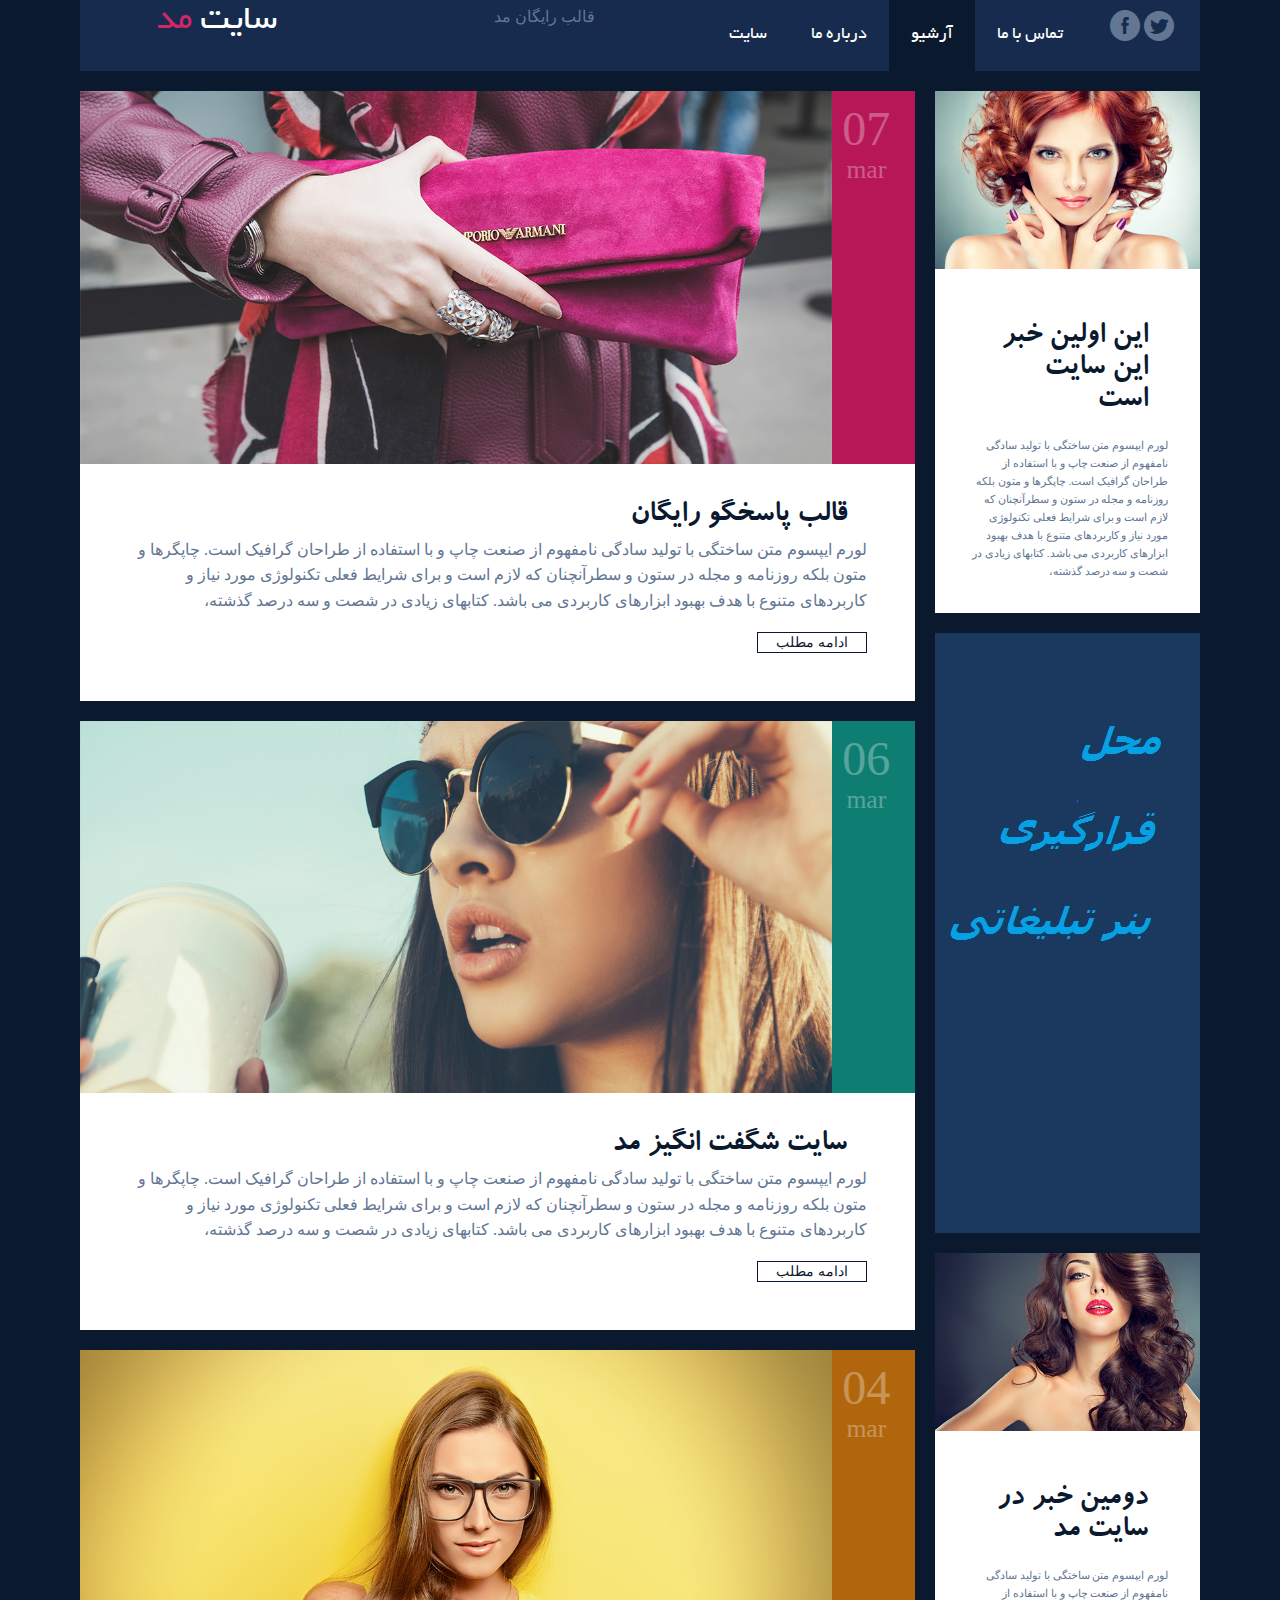
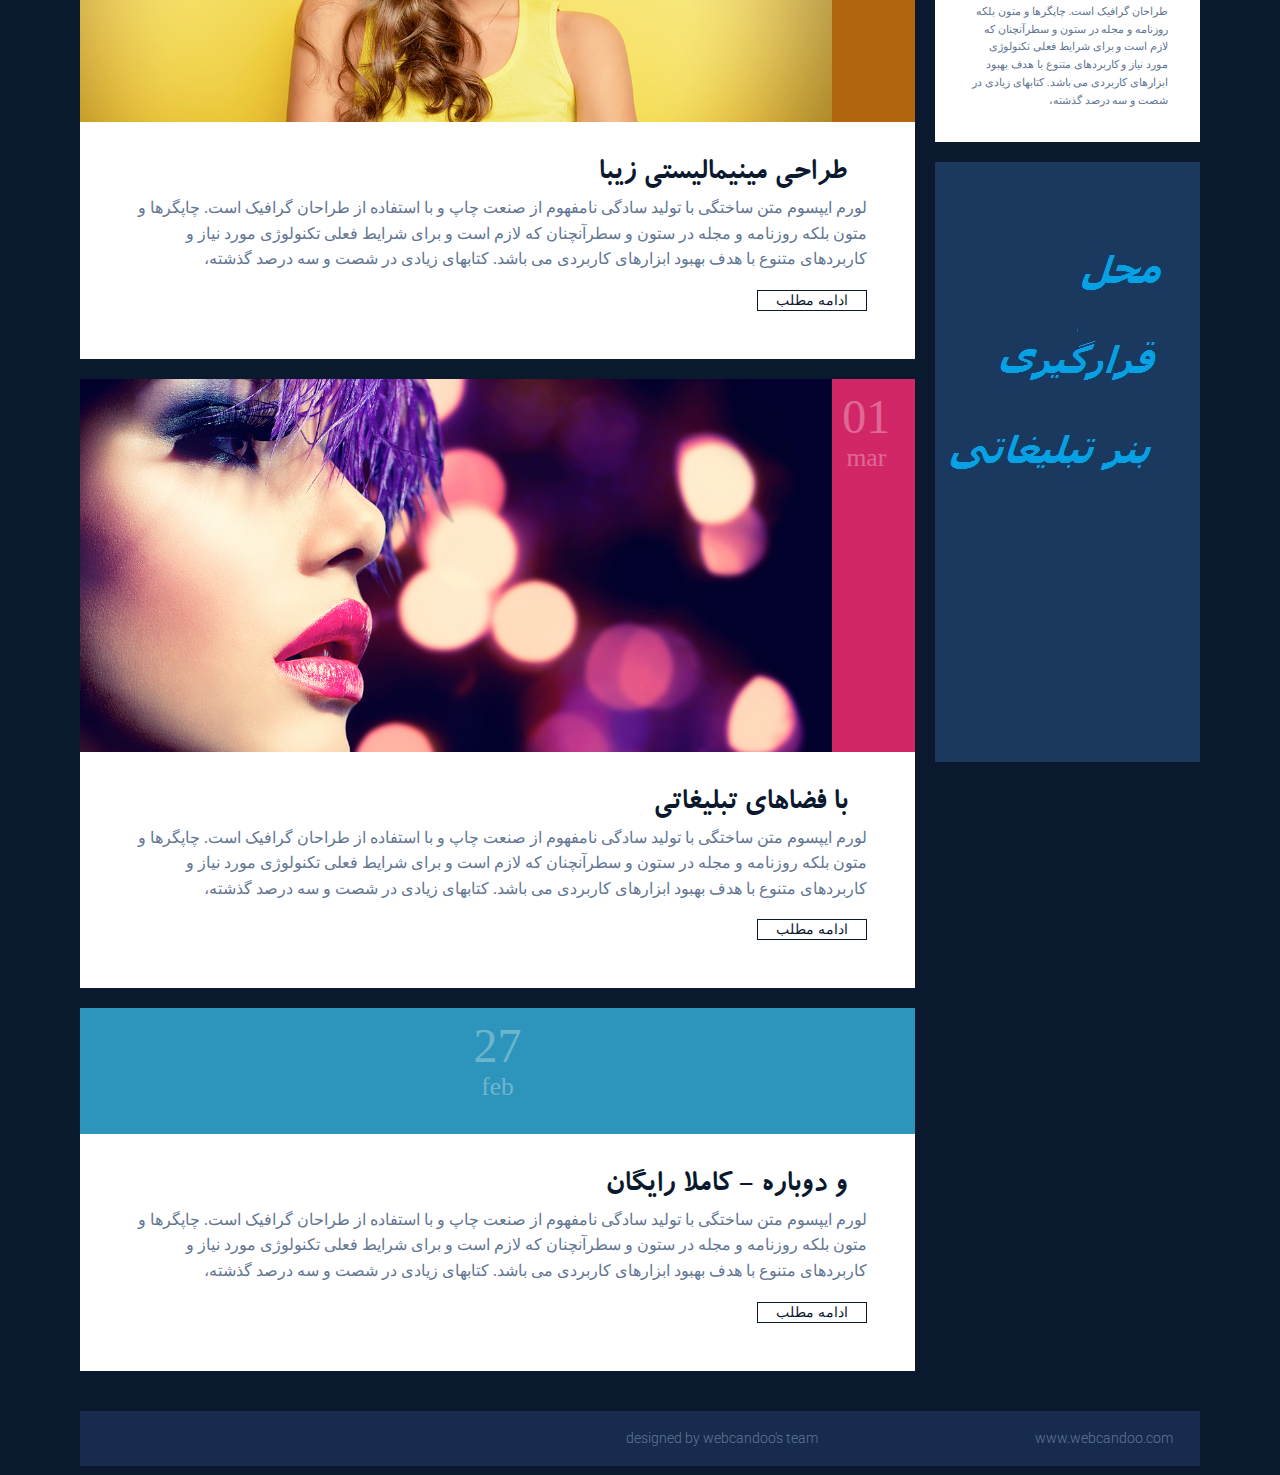
==== commit 7d3eba25: "commit" ====
--- a/archive.html
+++ b/archive.html
@@ -1,5 +1,5 @@
 <!DOCTYPE html>
-<html lang="en-US">
+<html dir="rtl">
    <head>
       <meta charset="UTF-8">
       <meta name="viewport" content="width=device-width" />
@@ -7,6 +7,7 @@
       </title>
       <meta name="description" content="Download free amazing responsive Fashion Blog template."/>
       <meta name="keywords" content="free, responsive, blog, fashion"/>
+      <link href="font/fonts/font.css" rel="stylesheet" type="text/css"/>
       <link rel="stylesheet" href="css/components.css">
       <link rel="stylesheet" href="css/responsee.css">
       <!-- CUSTOM STYLE -->       
@@ -27,24 +28,25 @@
             <nav>
                <div class="top-nav">
                   <p class="nav-text"></p>
+                   <h1>قالب رایگان مد</h1>
                   <a class="logo" href="index.html">            
-                  Fashion<span>Blog</span>
+                  سایت    <span>مد</span>
                   </a>            
-                  <h1>free fashion blog template</h1>
+                 
                   <ul class="top-ul right">
                      <li>            
-                        <a href="index.html">Blog</a>            
-                     </li>
-                     <li>            
-                        <a href="about.html">About</a>            
-                     </li>
-                     <li>            
-                        <a href="archive.html">Archive</a>            
-                     </li>
-                     <li>            
-                        <a href="contact.html">Contact</a>            
-                     </li>
-                     <div class="social right">	           
+                        <a href="index.html">سایت</a>            
+                     </li>
+                     <li>            
+                        <a href="about.html">درباره ما</a>            
+                     </li>
+                     <li>            
+                        <a href="archive.html">آرشیو</a>            
+                     </li>
+                     <li>            
+                        <a href="contact.html">تماس با ما</a>            
+                     </li>
+                    <div class="social right">	           
                         <a target="_blank" href="https://www.facebook.com/myresponsee">
                         <i class="icon-facebook_circle icon2x"></i>
                         </a>          
@@ -79,95 +81,84 @@
                   <!-- text -->                 
                   <div class="post-text">
                      <a href="post-1.html">
-                        <h2>Free responsive template</h2>
-                     </a>
-                     <p>
-                        Lorem ipsum dolor sit amet, consectetuer adipiscing elit, sed diam nonummy nibh euismod tincidunt ut laoreet dolore magna 
-                        aliquam erat volutpat. Ut wisi enim ad minim veniam, quis nostrud exerci tation ullamcorper suscipit lobortis nisl ut aliquip 
-                        ex ea commodo consequat...
+                        <h2>قالب پاسخگو رایگان</h2>
+                     </a>
+                     <p>
+                       لورم ایپسوم متن ساختگی با تولید سادگی نامفهوم از صنعت چاپ و با استفاده از طراحان گرافیک است. چاپگرها و متون بلکه روزنامه و مجله در ستون و سطرآنچنان که لازم است و برای شرایط فعلی تکنولوژی مورد نیاز و کاربردهای متنوع با هدف بهبود ابزارهای کاربردی می باشد. کتابهای زیادی در شصت و سه درصد گذشته، </p>
+                     <a class="continue-reading" href="post-1.html">ادامه مطلب</a>
+                  </div>
+               </article>
+               
+               <!-- ARTICLE 2 -->               
+               <article class="margin-bottom">
+                  <div class="post-2 line">
+                     <!-- image -->                 
+                     <div class="s-12 l-11 post-image">                   
+                        <a href="post-2.html"><img src="img/post2-big.jpg" alt="Fashion"></a>              
+                     </div>
+                     <!-- date -->                 
+                     <div class="s-12 l-1 post-date">
+                        <p class="date">06</p>
+                        <p class="month">mar</p>
+                     </div>
+                  </div>
+                  <!-- text -->                 
+                  <div class="post-text">
+                     <a href="post-2.html">
+                        <h2>سایت شگفت انگیز مد</h2>
+                     </a>
+                     <p>
+                       لورم ایپسوم متن ساختگی با تولید سادگی نامفهوم از صنعت چاپ و با استفاده از طراحان گرافیک است. چاپگرها و متون بلکه روزنامه و مجله در ستون و سطرآنچنان که لازم است و برای شرایط فعلی تکنولوژی مورد نیاز و کاربردهای متنوع با هدف بهبود ابزارهای کاربردی می باشد. کتابهای زیادی در شصت و سه درصد گذشته، </p>
+                     <a class="continue-reading" href="post-2.html">ادامه مطلب</a>
+                  </div>
+               </article>
+               
+               <!-- ARTICLE 3 -->               
+               <article class="margin-bottom">
+                  <div class="post-3 line">
+                     <!-- image -->                 
+                     <div class="s-12 l-11 post-image">                   
+                        <a href="post-3.html"><img src="img/post3-big.jpg" alt="Fashion"></a>              
+                     </div>
+                     <!-- date -->                 
+                     <div class="s-12 l-1 post-date">
+                        <p class="date">04</p>
+                        <p class="month">mar</p>
+                     </div>
+                  </div>
+                  <!-- text -->                 
+                  <div class="post-text">
+                     <a href="post-3.html">
+                        <h2>طراحی مینیمالیستی زیبا</h2>
+                     </a>
+                     <p>
+                     لورم ایپسوم متن ساختگی با تولید سادگی نامفهوم از صنعت چاپ و با استفاده از طراحان گرافیک است. چاپگرها و متون بلکه روزنامه و مجله در ستون و سطرآنچنان که لازم است و برای شرایط فعلی تکنولوژی مورد نیاز و کاربردهای متنوع با هدف بهبود ابزارهای کاربردی می باشد. کتابهای زیادی در شصت و سه درصد گذشته، </p>
+                     <a class="continue-reading" href="post-3.html">ادامه مطلب</a>
+                  </div>
+               </article>
+               
+               <!-- ARTICLE 4 -->               
+               <article class="margin-bottom">
+                  <div class="post-4 line">
+                     <!-- image -->                 
+                     <div class="s-12 l-11 post-image">                   
+                        <a href="post-4.html"><img src="img/post4-big.jpg" alt="Fashion"></a>              
+                     </div>
+                     <!-- date -->                 
+                     <div class="s-12 l-1 post-date">
+                        <p class="date">01</p>
+                        <p class="month">mar</p>
+                     </div>
+                  </div>
+                  <!-- text -->                 
+                  <div class="post-text">
+                     <a href="post-4.html">
+                        <h2>با فضاهای تبلیغاتی</h2>
+                     </a>
+                     <p>
+                       لورم ایپسوم متن ساختگی با تولید سادگی نامفهوم از صنعت چاپ و با استفاده از طراحان گرافیک است. چاپگرها و متون بلکه روزنامه و مجله در ستون و سطرآنچنان که لازم است و برای شرایط فعلی تکنولوژی مورد نیاز و کاربردهای متنوع با هدف بهبود ابزارهای کاربردی می باشد. کتابهای زیادی در شصت و سه درصد گذشته،
                      </p>
-                     <a class="continue-reading" href="post-1.html">Continue reading</a>
-                  </div>
-               </article>
-               
-               <!-- ARTICLE 2 -->               
-               <article class="margin-bottom">
-                  <div class="post-2 line">
-                     <!-- image -->                 
-                     <div class="s-12 l-11 post-image">                   
-                        <a href="post-2.html"><img src="img/post2-big.jpg" alt="Fashion"></a>              
-                     </div>
-                     <!-- date -->                 
-                     <div class="s-12 l-1 post-date">
-                        <p class="date">06</p>
-                        <p class="month">mar</p>
-                     </div>
-                  </div>
-                  <!-- text -->                 
-                  <div class="post-text">
-                     <a href="post-2.html">
-                        <h2>Amazing fashion blog</h2>
-                     </a>
-                     <p>
-                        Lorem ipsum dolor sit amet, consectetuer adipiscing elit, sed diam nonummy nibh euismod tincidunt ut laoreet dolore magna 
-                        aliquam erat volutpat. Ut wisi enim ad minim veniam, quis nostrud exerci tation ullamcorper suscipit lobortis nisl ut aliquip 
-                        ex ea commodo consequat... 
-                     </p>
-                     <a class="continue-reading" href="post-2.html">Continue reading</a>
-                  </div>
-               </article>
-               
-               <!-- ARTICLE 3 -->               
-               <article class="margin-bottom">
-                  <div class="post-3 line">
-                     <!-- image -->                 
-                     <div class="s-12 l-11 post-image">                   
-                        <a href="post-3.html"><img src="img/post3-big.jpg" alt="Fashion"></a>              
-                     </div>
-                     <!-- date -->                 
-                     <div class="s-12 l-1 post-date">
-                        <p class="date">04</p>
-                        <p class="month">mar</p>
-                     </div>
-                  </div>
-                  <!-- text -->                 
-                  <div class="post-text">
-                     <a href="post-3.html">
-                        <h2>Nice minimalist design</h2>
-                     </a>
-                     <p>
-                        Lorem ipsum dolor sit amet, consectetuer adipiscing elit, sed diam nonummy nibh euismod tincidunt ut laoreet dolore magna 
-                        aliquam erat volutpat. Ut wisi enim ad minim veniam, quis nostrud exerci tation ullamcorper suscipit lobortis nisl ut aliquip 
-                        ex ea commodo consequat...
-                     </p>
-                     <a class="continue-reading" href="post-3.html">Continue reading</a>
-                  </div>
-               </article>
-               
-               <!-- ARTICLE 4 -->               
-               <article class="margin-bottom">
-                  <div class="post-4 line">
-                     <!-- image -->                 
-                     <div class="s-12 l-11 post-image">                   
-                        <a href="post-4.html"><img src="img/post4-big.jpg" alt="Fashion"></a>              
-                     </div>
-                     <!-- date -->                 
-                     <div class="s-12 l-1 post-date">
-                        <p class="date">01</p>
-                        <p class="month">mar</p>
-                     </div>
-                  </div>
-                  <!-- text -->                 
-                  <div class="post-text">
-                     <a href="post-4.html">
-                        <h2>With advertising regions</h2>
-                     </a>
-                     <p>
-                        Lorem ipsum dolor sit amet, consectetuer adipiscing elit, sed diam nonummy nibh euismod tincidunt ut laoreet dolore magna 
-                        aliquam erat volutpat. Ut wisi enim ad minim veniam, quis nostrud exerci tation ullamcorper suscipit lobortis nisl ut aliquip 
-                        ex ea commodo consequat...
-                     </p>
-                     <a class="continue-reading" href="post-4.html">Continue reading</a>
+                     <a class="continue-reading" href="post-4.html">ادامه مطلب</a>
                   </div>
                </article>
                
@@ -183,14 +174,12 @@
                   <!-- text -->                 
                   <div class="post-text">
                      <a href="post-5.html">
-                        <h2>And again - it's totally free!</h2>
-                     </a>
-                     <p>
-                        Lorem ipsum dolor sit amet, consectetuer adipiscing elit, sed diam nonummy nibh euismod tincidunt ut laoreet dolore magna 
-                        aliquam erat volutpat. Ut wisi enim ad minim veniam, quis nostrud exerci tation ullamcorper suscipit lobortis nisl ut aliquip 
-                        ex ea commodo consequat...
+                        <h2>و دوباره - کاملا رایگان</h2>
+                     </a>
+                     <p>
+                       لورم ایپسوم متن ساختگی با تولید سادگی نامفهوم از صنعت چاپ و با استفاده از طراحان گرافیک است. چاپگرها و متون بلکه روزنامه و مجله در ستون و سطرآنچنان که لازم است و برای شرایط فعلی تکنولوژی مورد نیاز و کاربردهای متنوع با هدف بهبود ابزارهای کاربردی می باشد. کتابهای زیادی در شصت و سه درصد گذشته،
                      </p>
-                     <a class="continue-reading" href="post-5.html">Continue reading</a>
+                     <a class="continue-reading" href="post-5.html">ادامه مطلب</a>
                   </div>
                </article>
             </div>
@@ -200,8 +189,8 @@
                   <!-- NEWS 1 -->           
                   <img src="img/news1.jpg" alt="News 1">          
                   <div class="aside-block margin-bottom">
-                     <h3>This is the first news on blog</h3>
-                     <p>Lorem ipsum dolor sit amet, conse ctetuer. Duis autem vemeu iriure dolor adipiscing elit, sed diam nonummy nibh euismod tincidunt ut laoreet dolore magna aliquam erat volutpat. Ut wisi enim ad minim veniam</p>
+                     <h3>این اولین خبر این سایت است</h3>
+                     <p>لورم ایپسوم متن ساختگی با تولید سادگی نامفهوم از صنعت چاپ و با استفاده از طراحان گرافیک است. چاپگرها و متون بلکه روزنامه و مجله در ستون و سطرآنچنان که لازم است و برای شرایط فعلی تکنولوژی مورد نیاز و کاربردهای متنوع با هدف بهبود ابزارهای کاربردی می باشد. کتابهای زیادی در شصت و سه درصد گذشته،</p>
                   </div>
                   <!-- AD REGION -->         
                   <div class="advertising margin-bottom">
@@ -210,8 +199,8 @@
                   <!-- NEWS 2 -->           
                   <img src="img/news2.jpg" alt="News 2">          
                   <div class="aside-block margin-bottom">
-                     <h3>Second news on the fashion blog</h3>
-                     <p>Lorem ipsum dolor sit amet, conse ctetuer. Duis autem vemeu iriure dolor adipiscing elit, sed diam nonummy nibh euismod tincidunt ut laoreet dolore magna aliquam erat volutpat. Ut wisi enim ad minim veniam</p>
+                     <h3>دومین خبر در سایت مد</h3>
+                     <p>لورم ایپسوم متن ساختگی با تولید سادگی نامفهوم از صنعت چاپ و با استفاده از طراحان گرافیک است. چاپگرها و متون بلکه روزنامه و مجله در ستون و سطرآنچنان که لازم است و برای شرایط فعلی تکنولوژی مورد نیاز و کاربردهای متنوع با هدف بهبود ابزارهای کاربردی می باشد. کتابهای زیادی در شصت و سه درصد گذشته،</p>
                   </div>
                   <!-- AD REGION -->         
                   <div class="advertising margin-bottom">
@@ -225,14 +214,13 @@
       <div class="line">
          <footer>
             <div class="s-12 l-8">
-               <p>
-                  Copyright 2015, Vision Design - graphic zoo<br>
-                  All images is purchased from Bigstock. Do not use the image in your website.
+                <p>
+                 designed by webcandoo's team
                </p>
             </div>
             <div class="s-12 l-4">		                            
-               <a class="right" href="http://www.myresponsee.com" title="Responsive framework">Design and coding<br>
-               by Responsee Team
+               <a class="right" href="http://www.webcandoo.com" title="Responsive framework">www.webcandoo.com<br>
+             
                </a>                       
             </div>
          </footer>
--- a/font/fonts/font.css
+++ b/font/fonts/font.css
@@ -0,0 +1,188 @@
+
+/*
+site: RonakWeb.com
+
+*/
+
+/* css reset */
+html,body,div, span, applet, object, iframe,
+h1, h2, h3, h4, h5, h6, p, blockquote, pre,
+a, abbr, acronym, address, big, cite, code,
+del, dfn, em, img, ins, kbd, q, s, samp,
+small, strike, strong, sub, sup, tt, var,
+b, u, i, center,
+dl, dt, dd, ol, ul, li,
+fieldset, form, label, legend,
+table, caption, tbody, tfoot, thead, tr, th, td,
+article, aside, canvas, details, embed, 
+figure, figcaption, footer, header, hgroup, 
+menu, menu, output, ruby, section, summary,
+time, mark, audio, video {
+	margin: 0;
+	padding: 0;
+	border: 0;
+	font-size: 100%;
+	font: inherit;
+	vertical-align: baseline;
+}
+/* HTML5 display-role reset for older browsers */
+article, aside, details, figcaption, figure, 
+footer, header, hgroup, menu, menu, section {
+	display: block;
+}
+body {
+	line-height: 1px;
+}
+ol, ul {
+	list-style: none;
+}
+blockquote, q {
+	quotes: none;
+}
+blockquote:before, blockquote:after,
+q:before, q:after {
+	content: '';
+	content: none;
+}
+.aligncenter, img.aligncenter{clear: both;display: block;margin-left: auto;margin-right: auto;}
+.alignright, img.alignright{float: right;}
+.alignleft, img.alignleft{float: left;}
+#wp-calendar{width: 90%; margin: 0 auto;}
+#wp-calendar tbody tr td,#wp-calendar thead tr th{
+	width:25px !important;
+	height:25px !important;
+	margin: 2px 7px;
+	text-align:center;
+	background : #f5f5f5;
+	display: inline-block;
+	padding: 0 !important;
+}
+#wp-calendar thead tr th{color:#333333; background: none;padding: 0 !important;margin: 2px 6px !important;}
+#wp-calendar tbody tr td a{color: #444479;}
+#wp-calendar #next,#wp-calendar #prev{text-align: center;}
+.ava-bg{background: url(images/ava-bg.png) no-repeat center;}
+img{max-width: 100%;height: auto;} 
+#wp-calendar{margin-top: 30px;}
+table {
+	border-collapse: collapse;
+	border-spacing: 0;
+}
+ul{list-style-type: none;}
+a{text-decoration: none;}
+.clear{clear: both;}
+.clear2{clear: both;margin-bottom: 30px;}
+strong{font-weight: bold;}
+/*  css reset */
+
+@font-face {
+    font-family: 'BMitra';
+    src: url('BMitra.eot');
+    src: url('BMitra.eot?#iefix') format('embedded-opentype'),
+         url('BMitra.woff') format('woff'),
+         url('BMitra.ttf') format('truetype');
+    font-weight: normal;
+    font-style: normal;
+}
+
+@font-face {
+    font-family: 'BMitraBold';
+    src: url('BMitraBold.eot');
+    src: url('BMitraBold.eot?#iefix') format('embedded-opentype'),
+         url('BMitraBold.woff') format('woff'),
+         url('BMitraBold.ttf') format('truetype');
+    font-weight: bold;
+    font-style: normal;
+}
+
+@font-face {
+    font-family: 'BRoya';
+    src: url('BRoya.eot');
+    src: url('BRoya.eot?#iefix') format('embedded-opentype'),
+         url('BRoya.woff') format('woff'),
+         url('BRoya.ttf') format('truetype');
+    font-weight: normal;
+    font-style: normal;
+}
+
+@font-face {
+    font-family: 'BTabassom';
+    src: url('BTabassom.eot');
+    src: url('BTabassom.eot?#iefix') format('embedded-opentype'),
+         url('BTabassom.woff') format('woff'),
+         url('BTabassom.ttf') format('truetype');
+    font-weight: normal;
+    font-style: normal;
+}
+
+
+@font-face {
+    font-family: 'BTitr';
+    src: url('BTitr.eot');
+    src: url('BTitr.eot?#iefix') format('embedded-opentype'),
+         url('BTitr.woff') format('woff'),
+         url('BTitr.ttf') format('truetype');
+    font-weight: bold;
+    font-style: normal;
+}
+
+@font-face {
+    font-family: 'BTitrTGE';
+    src: url('BTitrTGE.eot');
+    src: url('BTitrTGE.eot?#iefix') format('embedded-opentype'),
+         url('BTitrTGE.woff') format('woff'), 
+         url('BTitrTGE.ttf') format('truetype');
+    font-weight: bold;
+    font-style: normal;
+}
+
+
+@font-face {
+	font-family: 'Yekan';
+	src: url('fonts/Yekan.eot?-wwn5ej');
+	src: url('fonts/Yekan.eot?#iefix-wwn5ej') format('embedded-opentype'),
+	url('fonts/Yekan.woff?-wwn5ej') format('woff'),
+	url('fonts/Yekan.ttf?-wwn5ej') format('truetype'),
+	url('fonts/Yekan.svg?-wwn5ej#icomoon') format('svg');
+	font-weight: normal;
+	font-style: normal;
+}
+body{
+	 font-family: 'BTitrTGE';
+	 font-size: 15px;
+
+}
+
+@font-face {
+    font-family: 'BTraffic';
+    src: url('BTraffic.eot');
+    src: url('BTraffic.eot?#iefix') format('embedded-opentype'),
+         url('BTraffic.woff') format('woff'),
+         url('BTraffic.ttf') format('truetype');
+    font-weight: normal;
+    font-style: normal;
+}
+
+
+ @font-face {
+    font-family: 'BNasim';
+    src: url('BNasim.eot');
+    src: url('BNasim.eot?#iefix') format('embedded-opentype'),
+         url('BNasim.woff') format('woff'),
+         url('BNasim.ttf') format('truetype');
+    font-weight: bold;
+    font-style: normal;
+}
+
+
+@font-face{
+	font-family:'BYekan';
+	src:url('../fonts/BYekan.eot?#') format('eot'),
+		url('../fonts/BYekan.voff') format('voff'),
+		url('../fonts/BYekan.ttf') format('truetype');
+}
+@font-face{
+	font-family:'BKoodakBold';
+	src:url('../fonts/BKoodakBold.eot?#') format('eot'),
+		url('../fonts/BKoodakBold.voff') format('voff'),
+		url('../fonts/BKoodakBold.ttf') format('truetype');
+}--- a/css/template-style.css
+++ b/css/template-style.css
@@ -181,15 +181,19 @@
 }
 #article-section p {
 	color: #637693;
+        font-family: tahoma;
 }
 #article-section h1, #article-section h2, #article-section h3, #article-section h4, #article-section h5, #article-section h6 {
 	color: #0b192f;
 	font-weight: 100;
+        font-family:'BKoodakBold';
+            margin: 20px;
 }
 #article-section h1 {
 	font-size: 3em;
 	font-weight: 100;
 	margin-top: 0;
+        font-family: BYekan;
 }
 #article-section h3, #article-section h4, #article-section h5, #article-section h6 {
 	font-weight: 300;
@@ -203,7 +207,7 @@
 #article-section blockquote {
 	border-left: 2px solid #637693;
 	color: #637693;
-	font-family: georgia;
+	font-family: tahoma;
 	font-size: 1.1em;
 	font-style: italic;
 	font-weight: normal;
@@ -239,6 +243,7 @@
 	-ms-transition: background 0.20s linear 0s;
 	-moz-transition: background 0.20s linear 0s;
 	-webkit-transition: background 0.20s linear 0s;
+        font-family: tahoma;
 }
 form.customform button {
 	margin-top: 0;
@@ -246,6 +251,7 @@
 a.continue-reading:hover, form.customform button:hover {
 	background: none repeat scroll 0 0 #0b192f;
 	color: #fff;
+        font-family: tahoma;
 }
 a.latest-posts {
 	border-bottom: 1px solid #e0e0e0;
